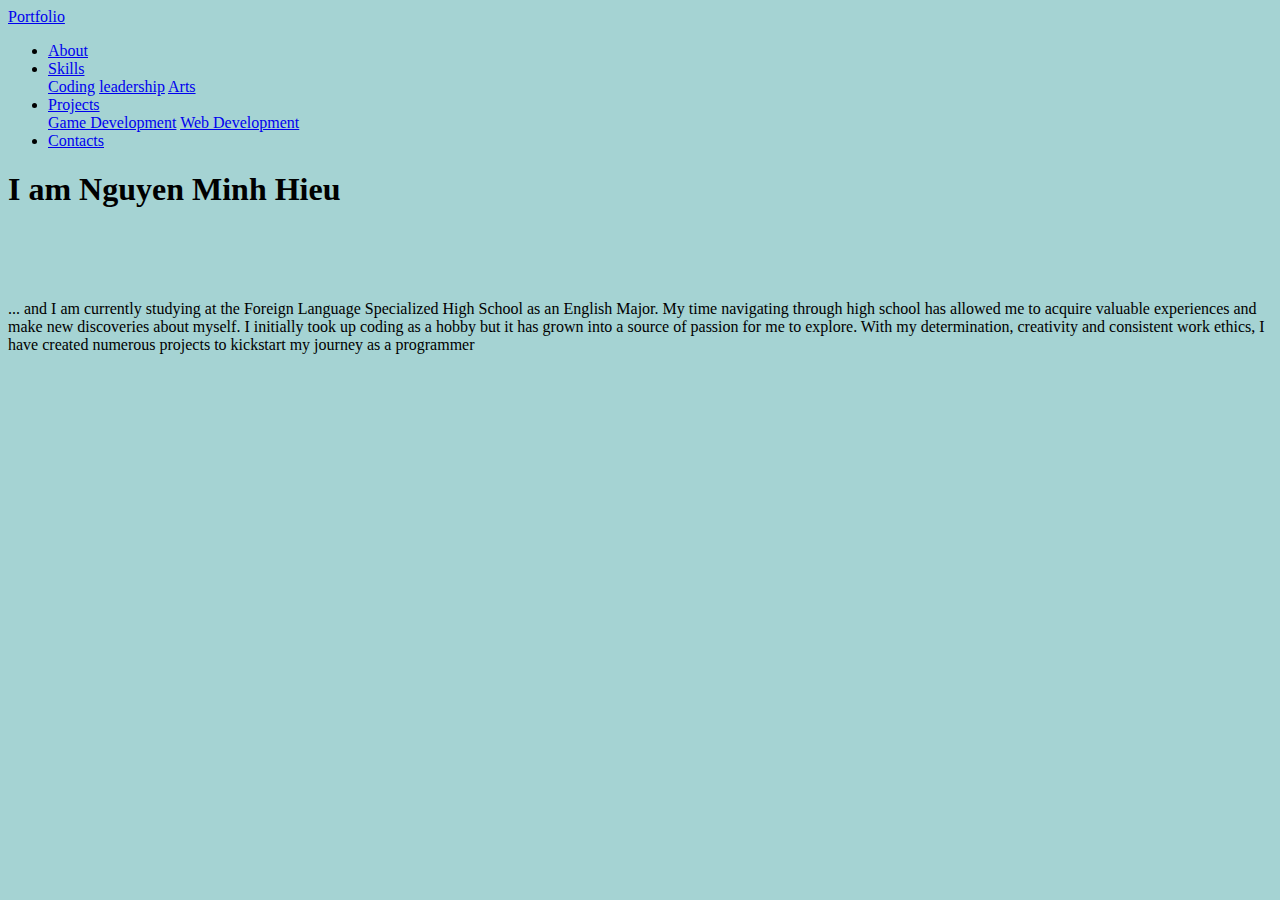
==== About.html @ ade82910 "Add files via upload" ====
<!DOCTYPE html>
<html lang="en">
<!--real uptodate code on github-->
<head>
    <title>Fcchemportfolio.com</title>
    <meta property="og:image" content ="riverlowres.png" />
    <meta name="description" content="This is my portfolio.">
    <!-- must use http link-->
    <meta name="og:description" content="This is my portfolio."> 
    <meta charset="UTF-8">
    <meta name="viewport" content="width=device-width, initial-scale=1.0">
    <link rel="stylesheet" href="style.css">
</head>

<body style="background-color:rgba(106, 182, 182, 0.603);">
    <div class="banner">
        <div class="navbar">
            <a href="index.html"> Portfolio </a>
            
            <ul>
                <li>
                    <div class="dropdown">
                        <a href="About.html">About</a>
                        
                    </div>
                </a></li>

                <li>
                    <div class="dropdown">
                        <a href="Skills.html">Skills</a>
                        <div class="dropdown-content">
                            <a href ="Skills.html#coding123">Coding</a>
                            <a href="Skills.html#leadership456">leadership</a>
                            <a href="Skills.html#design789">Arts</a>
                        </div>
                    </div>
                </li>
                        
                <li>
                    <div class="dropdown">
                        <a href="Projects.html">Projects</a>
                        <div class="dropdown-content">
                            <a href="Projects.html#hamter">Game Development</a>
                            <a href="Projects.html#fcemstu">Web Development</a>
                        </div>
                    </div>
                </li>

                <li>
                    <div class="dropdown">
                        <a href="Contacts.html">Contacts</a>

                    </div>
                </li>
            </ul>
        </div> 
        <div class="header">
            <h1> I am Nguyen Minh Hieu</h1>
        </div>
        <br>
        <br>
        <br>
    <div class="para">
        <p>...  and I am currently studying at the Foreign Language Specialized High School as an English Major. 
        My time navigating through high school has allowed me to acquire valuable experiences and make new discoveries about myself.
        I initially took up coding as a hobby but it has grown into a source of passion for me to explore. With my determination, creativity
         and consistent work ethics, I have created numerous projects to kickstart my journey as a programmer </p>
    </div>
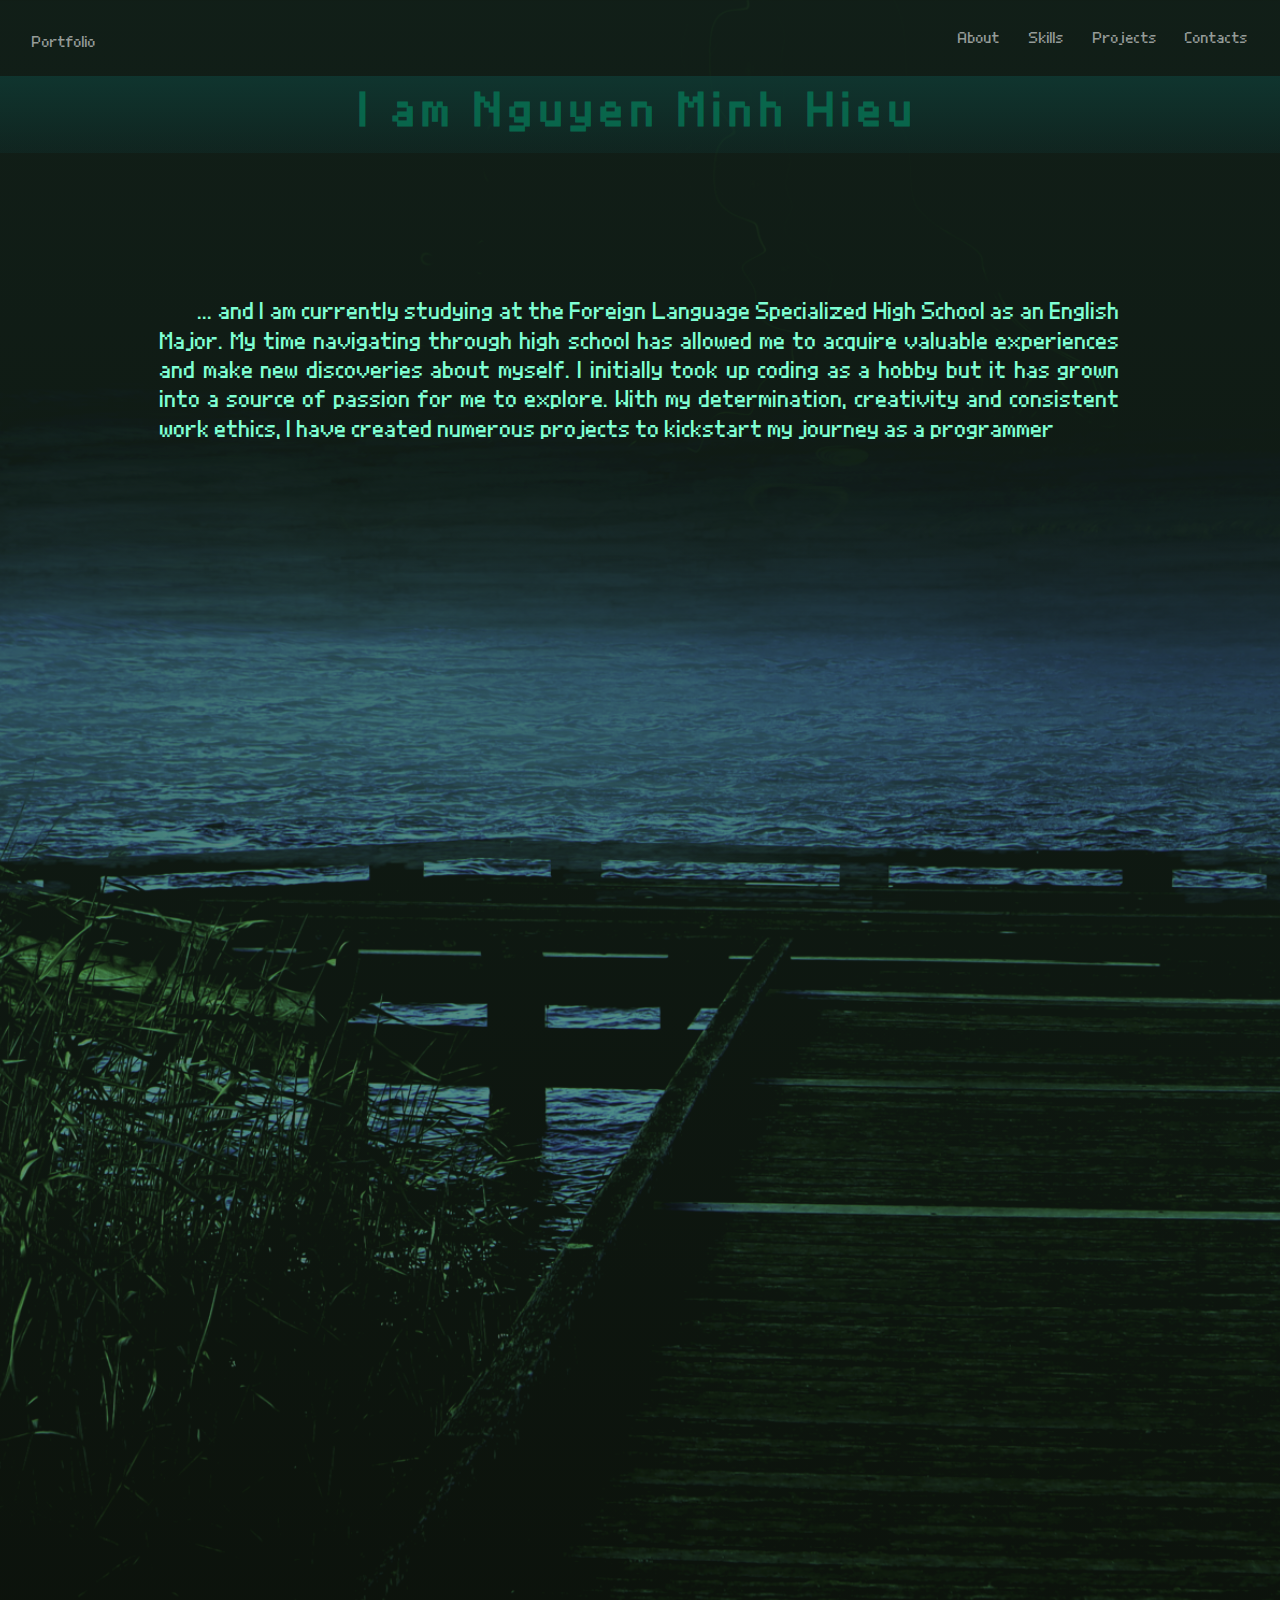
==== commit c8c9d58a: "Update About.html" ====
--- a/About.html
+++ b/About.html
@@ -3,7 +3,7 @@
 <!--real uptodate code on github-->
 <head>
     <title>Fcchemportfolio.com</title>
-    <meta property="og:image" content ="riverlowres.png" />
+    <meta property="og:image" content ="https://fchemkct.github.io/Portfolio/lakelowres.png" />
     <meta name="description" content="This is my portfolio.">
     <!-- must use http link-->
     <meta name="og:description" content="This is my portfolio."> 
--- a/style.css
+++ b/style.css
@@ -0,0 +1,290 @@
+@font-face {
+    font-family: grand9k;
+    src: url(grand9k_pixel/Grand9K\ Pixel.ttf);
+}
+
+*{
+    font-family: grand9k; 
+    margin: 0;
+    padding: 0;
+}
+
+
+body {
+    font-family: grand9k;
+    margin: 0;
+    display: grid;
+    background-image: radial-gradient(rgba(41, 194, 138, 0.911), rgba(2, 10, 36, 0.983));
+    place-items: center;
+}
+
+
+figure {
+    display: block;
+    margin: 0;
+    padding: 0;
+    text-align: center;
+    align-items: center;
+}
+
+figure img{
+    vertical-align: top;
+}
+
+figcaption {
+    width: 100;
+    font-size: 1vmax;
+    text-align: center;
+    color: rgb(0, 0, 0);
+    margin-top: 10px;
+    padding: 5px;
+}
+
+/* Style the header */
+.banner{
+    width: 100%;
+    height: 180vh;
+    background-image: linear-gradient(to top ,rgba(24, 37, 24, 0.501), rgba(28, 50, 39, 0.608)),
+    url(lakelowres.png);
+    background-size: cover;
+    background-position: center;
+    margin-left: auto;
+    margin-right: auto;
+    /*header */
+    padding: 0.1px;
+    text-align: center;
+    color: white; 
+    justify-content: space-between;
+}
+
+
+.img{
+    width: 30vmax;
+    
+    
+}
+
+
+/* Increase the font size of the h1 element */
+.header h1 {
+    font: grand9k;
+    color: rgba(8, 110, 81, 0.899);
+    background-image: linear-gradient(rgba(15, 59, 53, 0.777), rgba(10, 113, 127, 0.086));
+    height: 6vmax;
+    letter-spacing: 0.5vmax;
+    font-size: 3vmax;
+}
+
+.header h2 {
+    font: grand9k;
+    color: rgba(0, 0, 0, 0.899);
+    height: 6vmax;
+    letter-spacing: 0.5vmax;
+    font-size: 3vmax;
+    align-items: center;
+    text-align: center;
+}
+
+
+.para {
+    font: grand9k;
+    color:aquamarine;
+    font-size: 1.5vmax;
+    line-height: 2.3vmax;
+    text-indent: 3vmax;
+    text-align: justify;
+    width: 75%;
+    margin: auto;
+    padding: 5vmax 0;
+    display: flex;
+    align-items: center;
+    justify-content: center;
+    
+}
+
+/* Style the top navigation bar */
+.navbar {
+    width: 97%;
+    color: rgba(55, 36, 137, 0.853);
+    margin: auto;
+    padding: 2vmax 0;
+    font-size: 1vmax;
+    display: flex;
+    align-items: baseline;
+    justify-content: space-between;
+
+}
+
+.navbar ul li{
+    font-size: 1vmax;
+    display: flex;
+    list-style: none;
+    display: inline-block;
+    justify-content: space-between;
+    margin: auto;
+}
+/* Style the navigation bar links, also where u space the elements in navbar */
+.navbar a {
+    font-size: 1vmax;
+    display: flex;
+    float: left;
+    display: block;
+    color: rgba(255, 255, 255, 0.571);
+    text-align: center;
+    padding: 0vmax 1vmax;
+    text-decoration: none;
+}
+
+/* Right-aligned link */
+.navbar a.right {
+    float: right;
+}
+
+.navbar2 {
+    width: 100%;
+    color: rgba(55, 36, 137, 0.853);
+    margin: auto;
+    padding: 0vmax;
+    font-size: 1vmax;
+    display: flex;
+    align-items: center;
+    margin-left: auto;
+    margin-right: auto;
+    justify-content: space-between;
+
+}
+
+/* Change color on hover */
+
+
+a:hover {
+    background-color: rgba(20, 92, 31, 0.592);
+    color: black;
+    border-radius: 5%;
+  }
+
+.dropdown {
+    align-self: center;
+    position: relative;
+    display: inline-block;
+}
+
+  
+.dropdown-content {
+    display: none;
+    position: absolute;
+    background-color: #8a4ad3;
+    border-radius: 5%;
+    min-width: 0.5vmax;
+    box-shadow: 0px 8px 16px 0px rgba(27, 112, 208, 0.772);
+    padding: 1vmax 1.2vmax;
+    top: calc(100% + .25rem);
+    left: 0;
+    text-align: justify;
+    z-index: 1;
+}
+  
+.dropdown:hover .dropdown-content {
+    display:block;
+}
+
+.logo {
+    width: 200px;
+    cursor: pointer;
+    transition-duration: 2s;
+
+}
+
+.posts {
+    position: relative;
+    width: 85%;
+    height: 100%;
+    display: block;
+    text-align: center;
+    font-size: 1.5vmax;
+    margin-left: auto;
+    margin-right: auto;
+    text-align: justify;
+    padding: 0.000000001px;
+    background-size: cover;
+    background-position: center;
+}
+
+/*for the display with navbar in content*/
+.displayimg {
+    border-radius: 5%;
+    justify-content: space-between;
+    width: 18vmax;
+    height: 12vmax;
+    align-items: center;
+    font: grand9k;
+    color:aquamarine;
+    text-align: center;
+}
+
+.displayprj {
+    justify-content: space-between;
+    margin-left: auto;
+    margin-right: auto;
+    width: 30vmax;
+    height: 20vmax;
+    align-items: center;
+    font: grand9k;
+    color:aquamarine;
+    text-align: center;
+}
+
+.displaysquare {
+    justify-content: space-between;
+    width: 12vmax;
+    height: 12vmax;
+    align-items: center;
+    font: grand9k;
+    color:aquamarine;
+    text-align: center;
+}
+
+.displayfull {
+    justify-content: space-between;
+    width: 32.94vmax;
+    height: 25vmax;
+    align-items: center;
+    font: grand9k;
+    color:aquamarine;
+    text-align: center;
+}
+
+.block {
+    display: block;
+    width: 100%;
+    height: 10vmax;
+}
+/*section stuffs*/
+
+#coding123 {
+    display: block;
+}
+
+#leadership456 {
+    display: block;
+}
+
+#design789 {
+    display: block;
+}
+
+#contact2{
+    display: block;
+}
+
+#projectdiv{
+    display: block;
+}
+
+#hamter{
+    display: block;
+}
+
+#fcemstu{
+    display: block;
+}